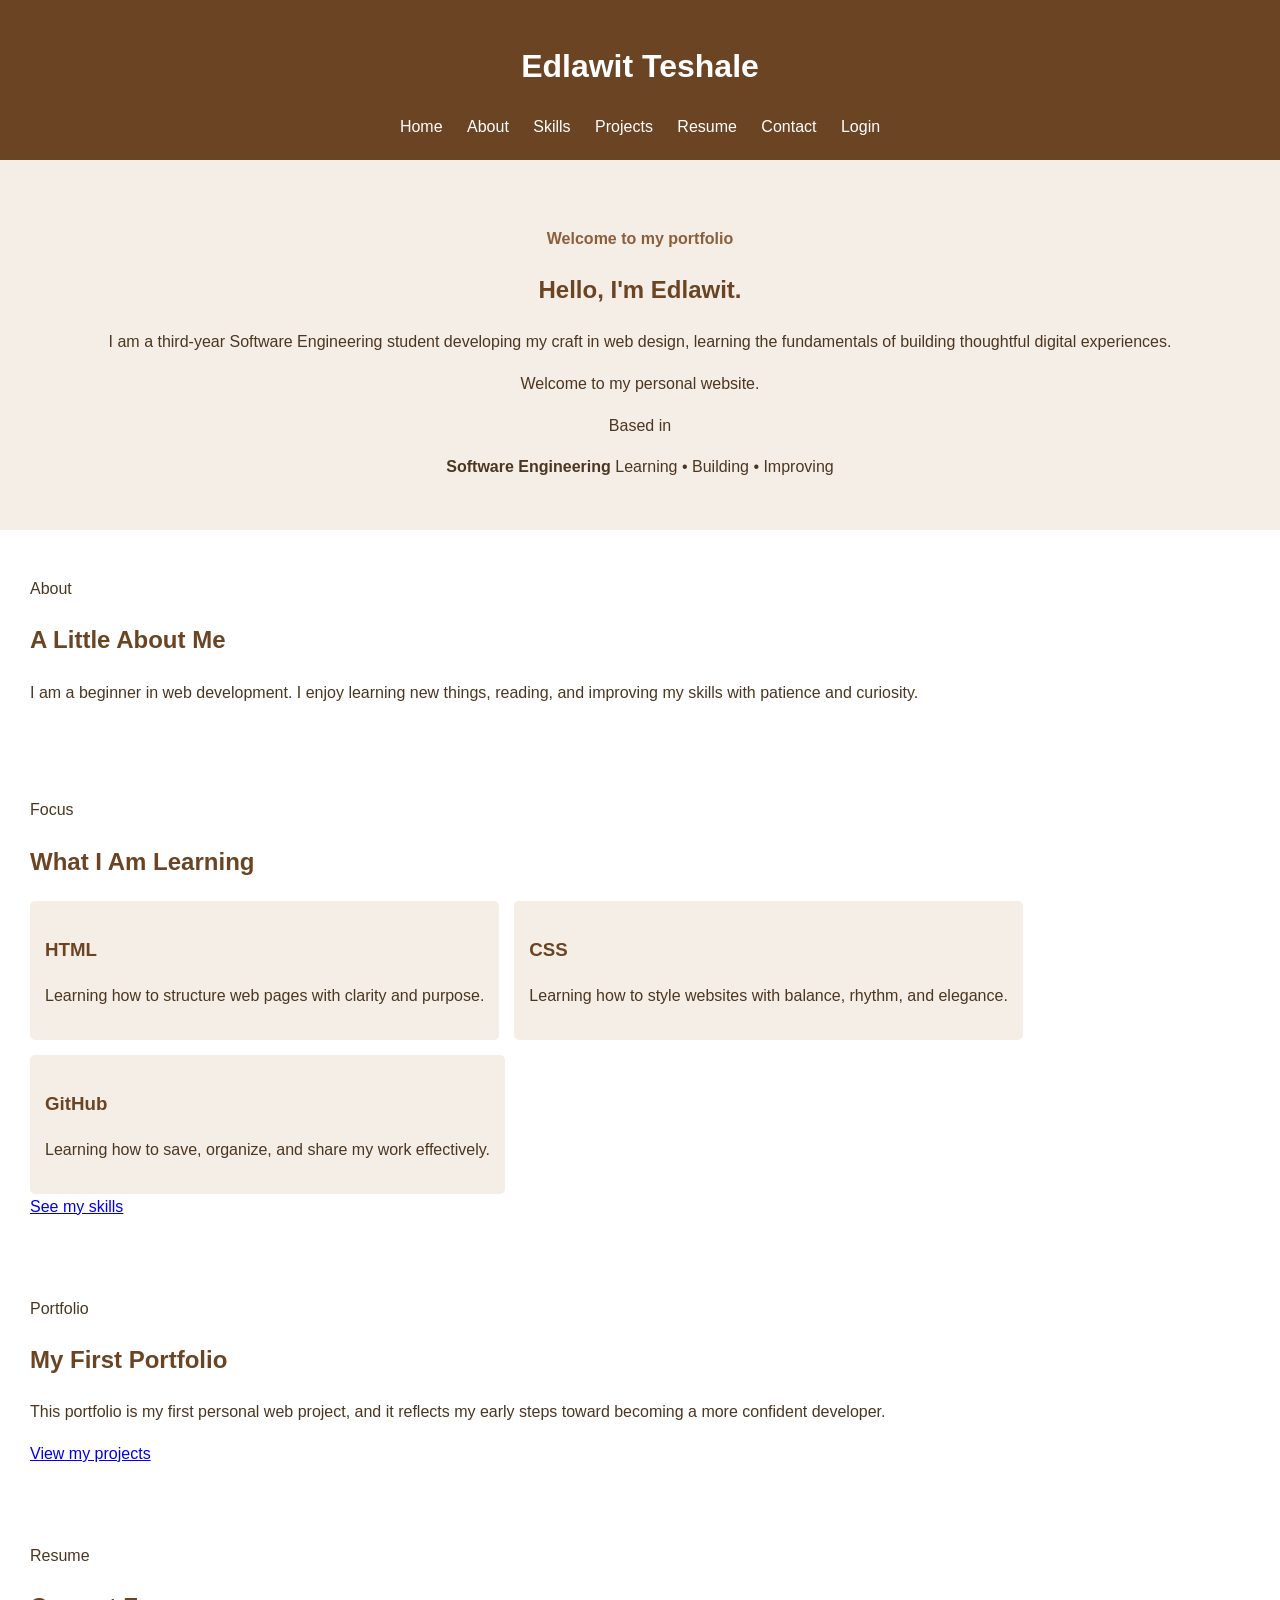
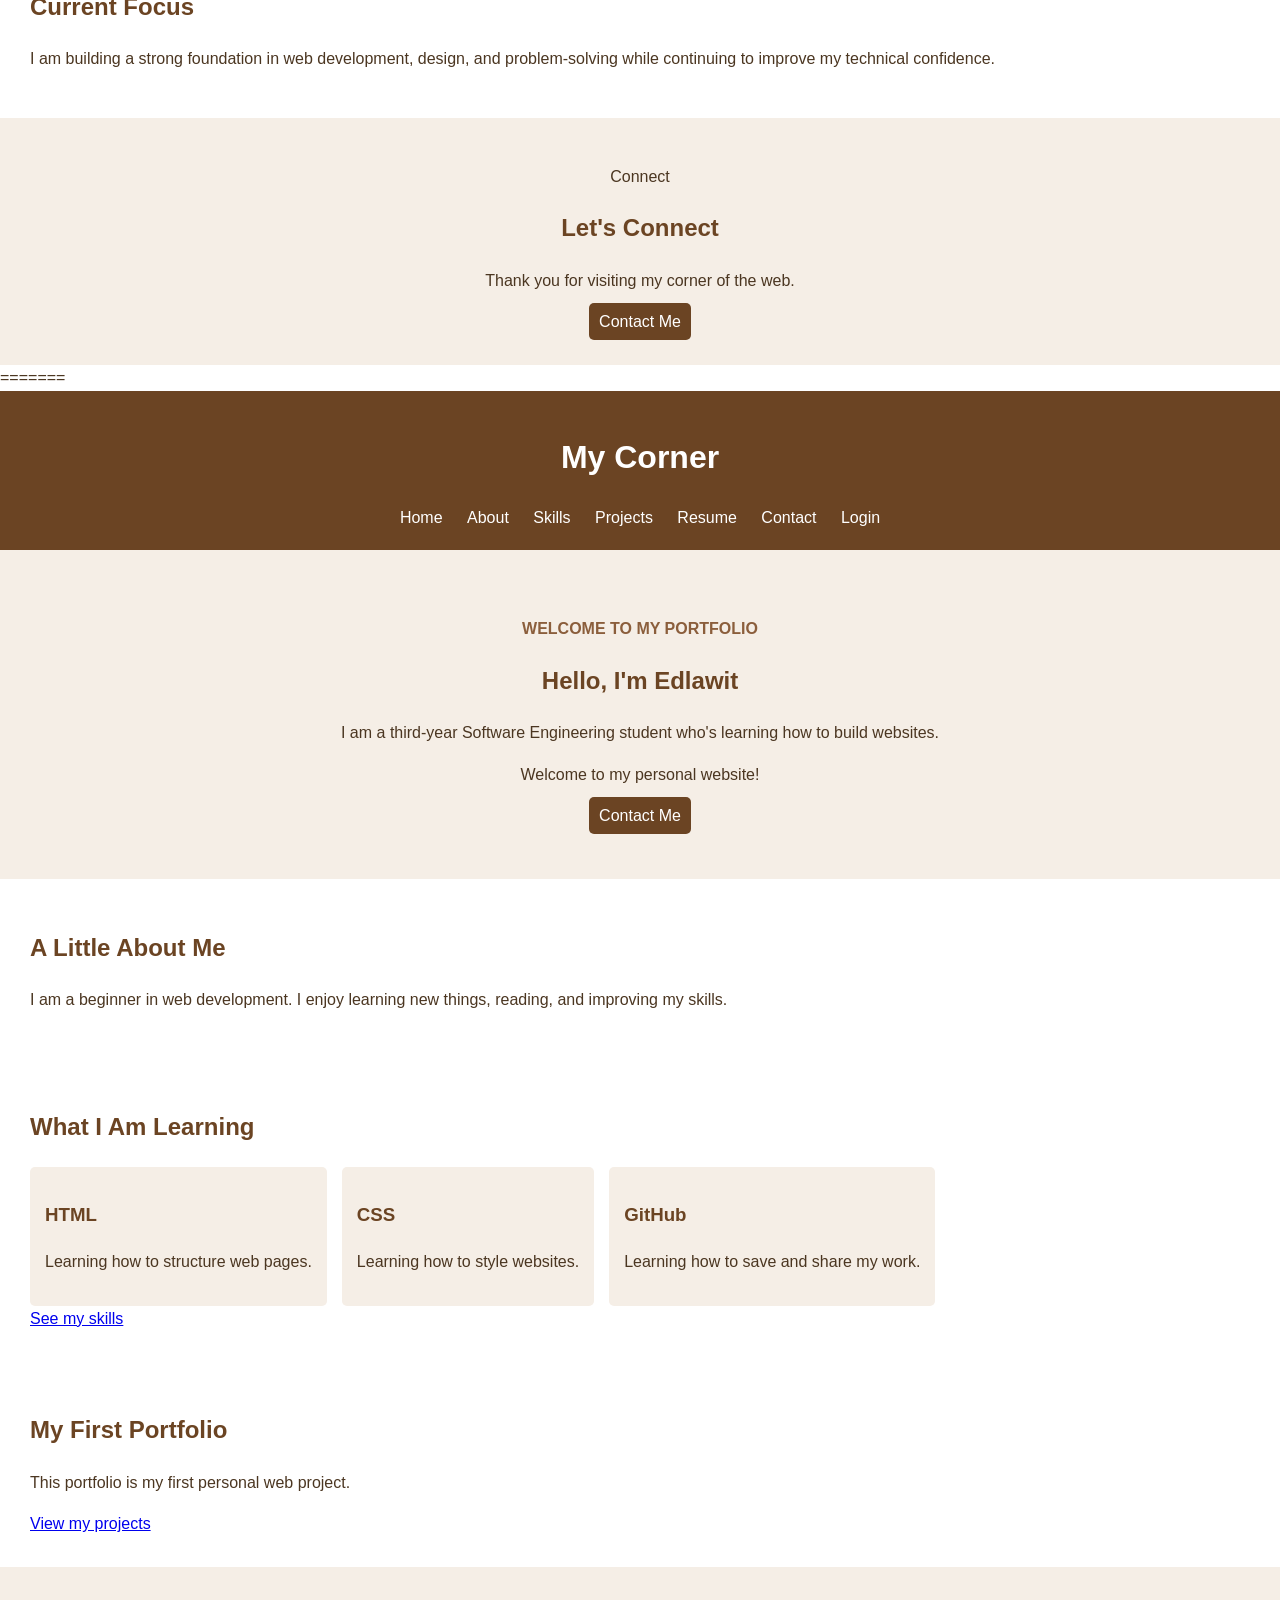
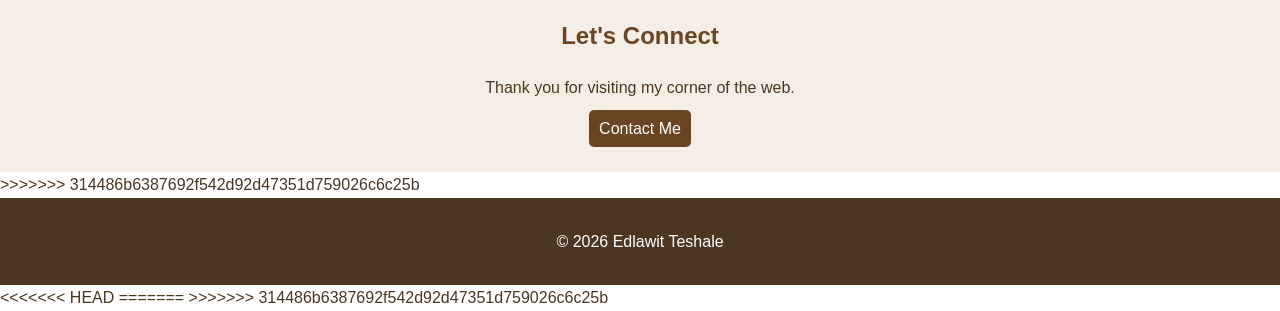
==== index.html @ f1bb9503 "update index.html" ====
<!DOCTYPE html>
<html lang="en">
<head>
    <meta charset="UTF-8">
    <meta name="viewport" content="width=device-width, initial-scale=1.0">
    <title>Home | My Corner</title>
    <link rel="stylesheet" href="style.css">
</head>
<body>
    <header class="site-header">
        <div class="container header-inner">
            <h1>Edlawit Teshale</h1>
            <nav aria-label="Main navigation">
                <a href="#home" class="active">Home</a>
                <a href="#about">About</a>
                <a href="#skills">Skills</a>
                <a href="#projects">Projects</a>
                <a href="#resume">Resume</a>
                <a href="#contact">Contact</a>
                <a href="#login">Login</a>
            </nav>
        </div>
    </header>

    <main class="container page-shell">
        <section class="intro" id="home">
            <div class="intro-copy">
                <p class="small-heading">Welcome to my portfolio</p>
                <h2>Hello, I'm Edlawit.</h2>
                <p class="lead">I am a third-year Software Engineering student developing my craft in web design, learning the fundamentals of building thoughtful digital experiences.</p>
                <p>Welcome to my personal website.</p>
            </div>
            <aside class="intro-aside">
                <p>Based in</p>
                <strong>Software Engineering</strong>
                <span>Learning • Building • Improving</span>
            </aside>
        </section>

        <section class="story-block" id="about">
            <div class="section-heading">
                <p class="eyebrow">About</p>
                <h2>A Little About Me</h2>
            </div>
            <p>I am a beginner in web development. I enjoy learning new things, reading, and improving my skills with patience and curiosity.</p>
        </section>

        <section class="skills-block" id="skills">
            <div class="section-heading">
                <p class="eyebrow">Focus</p>
                <h2>What I Am Learning</h2>
            </div>
            <div class="card-list">
                <article class="card">
                    <h3>HTML</h3>
                    <p>Learning how to structure web pages with clarity and purpose.</p>
                </article>
                <article class="card">
                    <h3>CSS</h3>
                    <p>Learning how to style websites with balance, rhythm, and elegance.</p>
                </article>
                <article class="card">
                    <h3>GitHub</h3>
                    <p>Learning how to save, organize, and share my work effectively.</p>
                </article>
            </div>
            <a class="text-link" href="skills.html">See my skills</a>
        </section>

        <section class="story-block" id="projects">
            <div class="section-heading">
                <p class="eyebrow">Portfolio</p>
                <h2>My First Portfolio</h2>
            </div>
            <p>This portfolio is my first personal web project, and it reflects my early steps toward becoming a more confident developer.</p>
            <a class="text-link" href="#projects">View my projects</a>
        </section>

        <section class="story-block" id="resume">
            <div class="section-heading">
                <p class="eyebrow">Resume</p>
                <h2>Current Focus</h2>
            </div>
            <p>I am building a strong foundation in web development, design, and problem-solving while continuing to improve my technical confidence.</p>
        </section>

        <section class="contact-highlight" id="contact">
            <p class="eyebrow">Connect</p>
            <h2>Let's Connect</h2>
            <p>Thank you for visiting my corner of the web.</p>
            <a class="button" href="#contact">Contact Me</a>
        </section>

       
=======
    <title>Home | My Corner</title>
    <link rel="stylesheet" href="style.css">
</head>
<body>
    <header>
        <h1>My Corner</h1>
        <nav>
            <a href="index.html" class="active">Home</a>
            <a href="about.html">About</a>
            <a href="skills.html">Skills</a>
            <a href="projects.html">Projects</a>
            <a href="resume.html">Resume</a>
            <a href="contact.html">Contact</a>
            <a href="login.html">Login</a>
        </nav>
    </header>

    <main>
        <section class="intro">
    <p class="small-heading">WELCOME TO MY PORTFOLIO</p>

    <h2>Hello, I'm Edlawit</h2>

    <p>I am a third-year Software Engineering student who's learning how to build websites.</p>

    <p>Welcome to my personal website!</p>

    <a href="contact.html" class="button">Contact Me</a>
        </section>
        <section>
            <h2>A Little About Me</h2>
            <p>I am a beginner in web development. I enjoy learning new things, reading, and improving my skills.</p>
        </section>

        <section>
            <h2>What I Am Learning</h2>
            <div class="card-list">
                <article class="card"><h3>HTML</h3><p>Learning how to structure web pages.</p></article>
                <article class="card"><h3>CSS</h3><p>Learning how to style websites.</p></article>
                <article class="card"><h3>GitHub</h3><p>Learning how to save and share my work.</p></article>
            </div>
            <a href="skills.html">See my skills</a>
        </section>

        <section>
            <h2>My First Portfolio</h2>
            <p>This portfolio is my first personal web project.</p>
            <a href="projects.html">View my projects</a>
        </section>

        <section class="contact-highlight">
            <h2>Let's Connect</h2>
            <p>Thank you for visiting my corner of the web.</p>
            <a class="button" href="contact.html">Contact Me</a>
        </section>
>>>>>>> 314486b6387692f542d92d47351d759026c6c25b
    </main>

    <footer>
        <p>&copy; 2026 Edlawit Teshale</p>
    </footer>
<<<<<<< HEAD
    <script src="script.js"></script>
</body>
</html>
=======
</body>
</html>
>>>>>>> 314486b6387692f542d92d47351d759026c6c25b
---- style.css ----
body {
    margin: 0;
    font-family: Arial, sans-serif;
    background-color: white;
    color: #4b3621;
    line-height: 1.6;
}

header {
    background-color: #6b4423;
    color: white;
    padding: 20px;
    text-align: center;
}

nav a {
    color: white;
    text-decoration: none;
    margin: 10px;
}

nav a:hover {
    color: #d2b48c;
}

.intro {
    background-color: #f5eee6;
    padding: 50px 20px;
    text-align: center;
}

.small-heading {
    color: #8b5e3c;
    font-weight: bold;
}

section {
    padding: 30px;
}

h2, h3 {
    color: #6b4423;
}

.card-list {
    display: flex;
    flex-wrap: wrap;
    gap: 15px;
}

.card {
    background-color: #f5eee6;
    padding: 15px;
    border-radius: 5px;
}

.button {
    background-color: #6b4423;
    color: white;
    padding: 10px;
    text-decoration: none;
    border-radius: 5px;
}

.contact-highlight {
    background-color: #f5eee6;
    text-align: center;
}

footer {
    background-color: #4b3621;
    color: white;
    text-align: center;
    padding: 15px;
}

@media (max-width: 600px) {
    nav a {
        display: inline-block;
        margin: 5px;
    }
}
---- style.css ----
body {
    margin: 0;
    font-family: Arial, sans-serif;
    background-color: white;
    color: #4b3621;
    line-height: 1.6;
}

header {
    background-color: #6b4423;
    color: white;
    padding: 20px;
    text-align: center;
}

nav a {
    color: white;
    text-decoration: none;
    margin: 10px;
}

nav a:hover {
    color: #d2b48c;
}

.intro {
    background-color: #f5eee6;
    padding: 50px 20px;
    text-align: center;
}

.small-heading {
    color: #8b5e3c;
    font-weight: bold;
}

section {
    padding: 30px;
}

h2, h3 {
    color: #6b4423;
}

.card-list {
    display: flex;
    flex-wrap: wrap;
    gap: 15px;
}

.card {
    background-color: #f5eee6;
    padding: 15px;
    border-radius: 5px;
}

.button {
    background-color: #6b4423;
    color: white;
    padding: 10px;
    text-decoration: none;
    border-radius: 5px;
}

.contact-highlight {
    background-color: #f5eee6;
    text-align: center;
}

footer {
    background-color: #4b3621;
    color: white;
    text-align: center;
    padding: 15px;
}

@media (max-width: 600px) {
    nav a {
        display: inline-block;
        margin: 5px;
    }
}
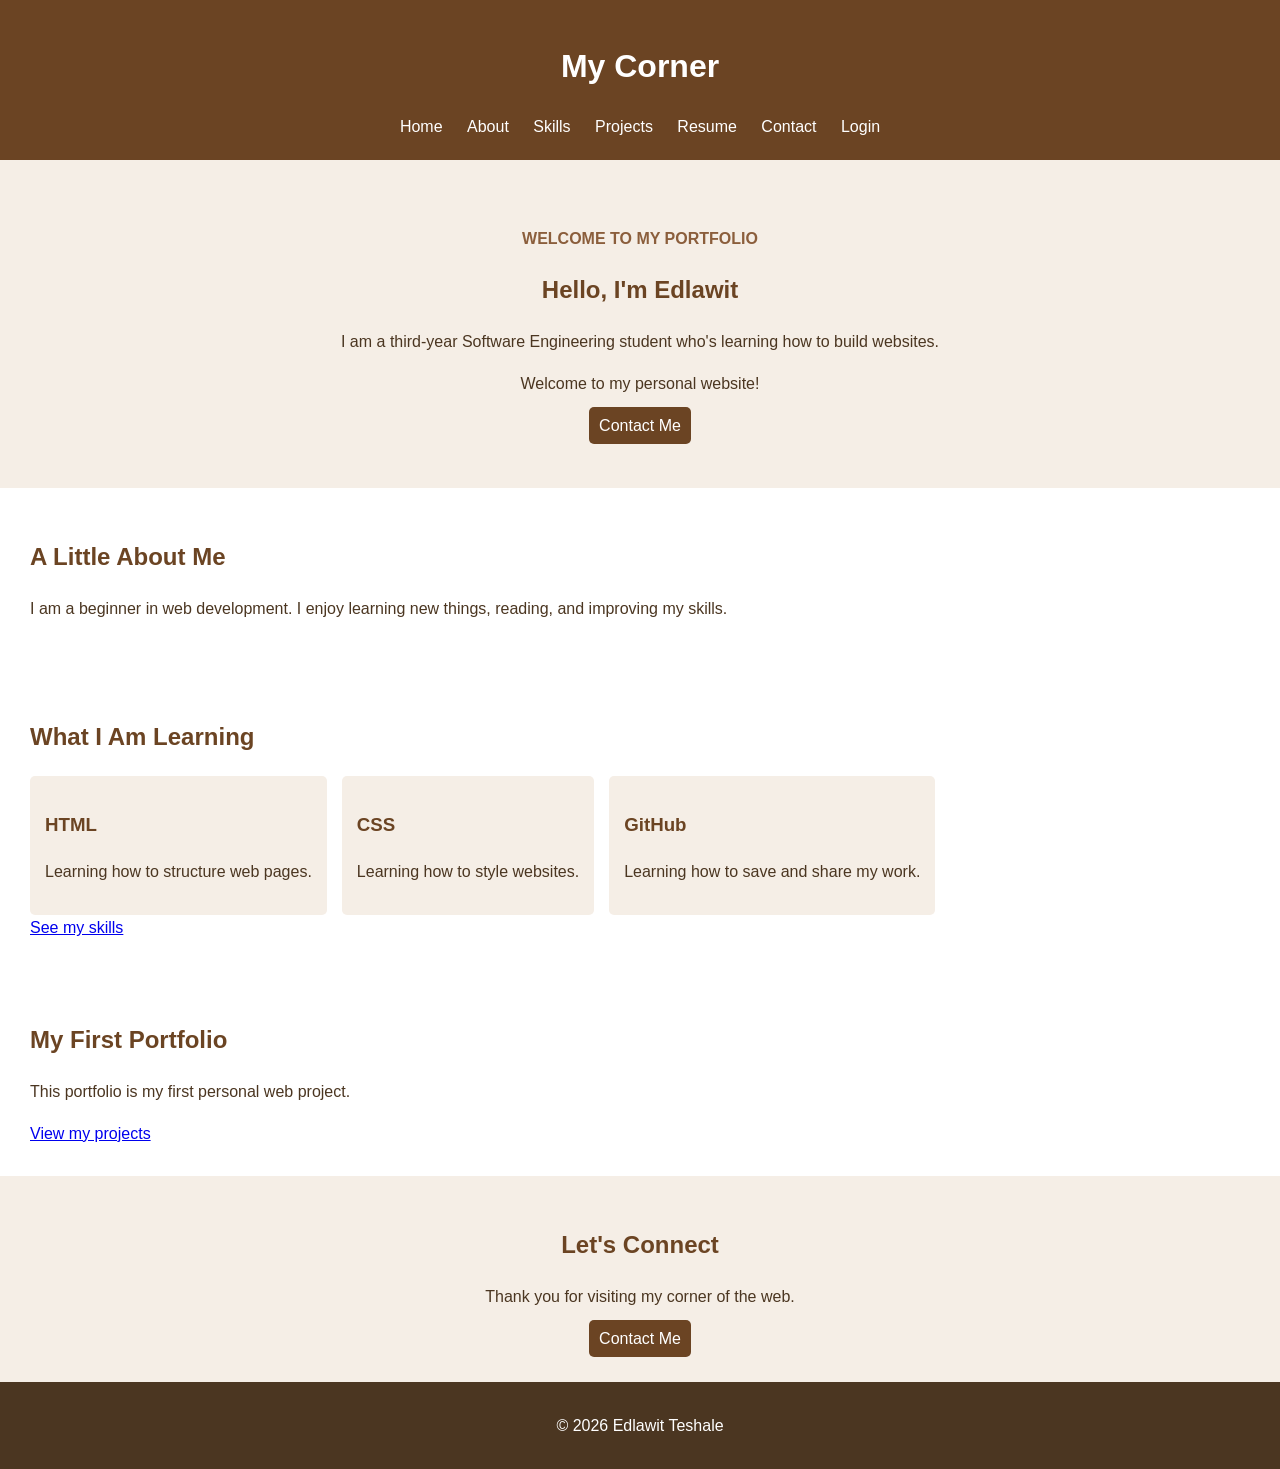
==== commit 0b2eb2c9: "update index.html Refactor index.html to simplify structure and update navigation." ====
--- a/index.html
+++ b/index.html
@@ -3,96 +3,6 @@
 <head>
     <meta charset="UTF-8">
     <meta name="viewport" content="width=device-width, initial-scale=1.0">
-    <title>Home | My Corner</title>
-    <link rel="stylesheet" href="style.css">
-</head>
-<body>
-    <header class="site-header">
-        <div class="container header-inner">
-            <h1>Edlawit Teshale</h1>
-            <nav aria-label="Main navigation">
-                <a href="#home" class="active">Home</a>
-                <a href="#about">About</a>
-                <a href="#skills">Skills</a>
-                <a href="#projects">Projects</a>
-                <a href="#resume">Resume</a>
-                <a href="#contact">Contact</a>
-                <a href="#login">Login</a>
-            </nav>
-        </div>
-    </header>
-
-    <main class="container page-shell">
-        <section class="intro" id="home">
-            <div class="intro-copy">
-                <p class="small-heading">Welcome to my portfolio</p>
-                <h2>Hello, I'm Edlawit.</h2>
-                <p class="lead">I am a third-year Software Engineering student developing my craft in web design, learning the fundamentals of building thoughtful digital experiences.</p>
-                <p>Welcome to my personal website.</p>
-            </div>
-            <aside class="intro-aside">
-                <p>Based in</p>
-                <strong>Software Engineering</strong>
-                <span>Learning • Building • Improving</span>
-            </aside>
-        </section>
-
-        <section class="story-block" id="about">
-            <div class="section-heading">
-                <p class="eyebrow">About</p>
-                <h2>A Little About Me</h2>
-            </div>
-            <p>I am a beginner in web development. I enjoy learning new things, reading, and improving my skills with patience and curiosity.</p>
-        </section>
-
-        <section class="skills-block" id="skills">
-            <div class="section-heading">
-                <p class="eyebrow">Focus</p>
-                <h2>What I Am Learning</h2>
-            </div>
-            <div class="card-list">
-                <article class="card">
-                    <h3>HTML</h3>
-                    <p>Learning how to structure web pages with clarity and purpose.</p>
-                </article>
-                <article class="card">
-                    <h3>CSS</h3>
-                    <p>Learning how to style websites with balance, rhythm, and elegance.</p>
-                </article>
-                <article class="card">
-                    <h3>GitHub</h3>
-                    <p>Learning how to save, organize, and share my work effectively.</p>
-                </article>
-            </div>
-            <a class="text-link" href="skills.html">See my skills</a>
-        </section>
-
-        <section class="story-block" id="projects">
-            <div class="section-heading">
-                <p class="eyebrow">Portfolio</p>
-                <h2>My First Portfolio</h2>
-            </div>
-            <p>This portfolio is my first personal web project, and it reflects my early steps toward becoming a more confident developer.</p>
-            <a class="text-link" href="#projects">View my projects</a>
-        </section>
-
-        <section class="story-block" id="resume">
-            <div class="section-heading">
-                <p class="eyebrow">Resume</p>
-                <h2>Current Focus</h2>
-            </div>
-            <p>I am building a strong foundation in web development, design, and problem-solving while continuing to improve my technical confidence.</p>
-        </section>
-
-        <section class="contact-highlight" id="contact">
-            <p class="eyebrow">Connect</p>
-            <h2>Let's Connect</h2>
-            <p>Thank you for visiting my corner of the web.</p>
-            <a class="button" href="#contact">Contact Me</a>
-        </section>
-
-       
-=======
     <title>Home | My Corner</title>
     <link rel="stylesheet" href="style.css">
 </head>
@@ -148,17 +58,11 @@
             <p>Thank you for visiting my corner of the web.</p>
             <a class="button" href="contact.html">Contact Me</a>
         </section>
->>>>>>> 314486b6387692f542d92d47351d759026c6c25b
     </main>
 
     <footer>
         <p>&copy; 2026 Edlawit Teshale</p>
     </footer>
-<<<<<<< HEAD
-    <script src="script.js"></script>
 </body>
 </html>
-=======
-</body>
-</html>
->>>>>>> 314486b6387692f542d92d47351d759026c6c25b
+    
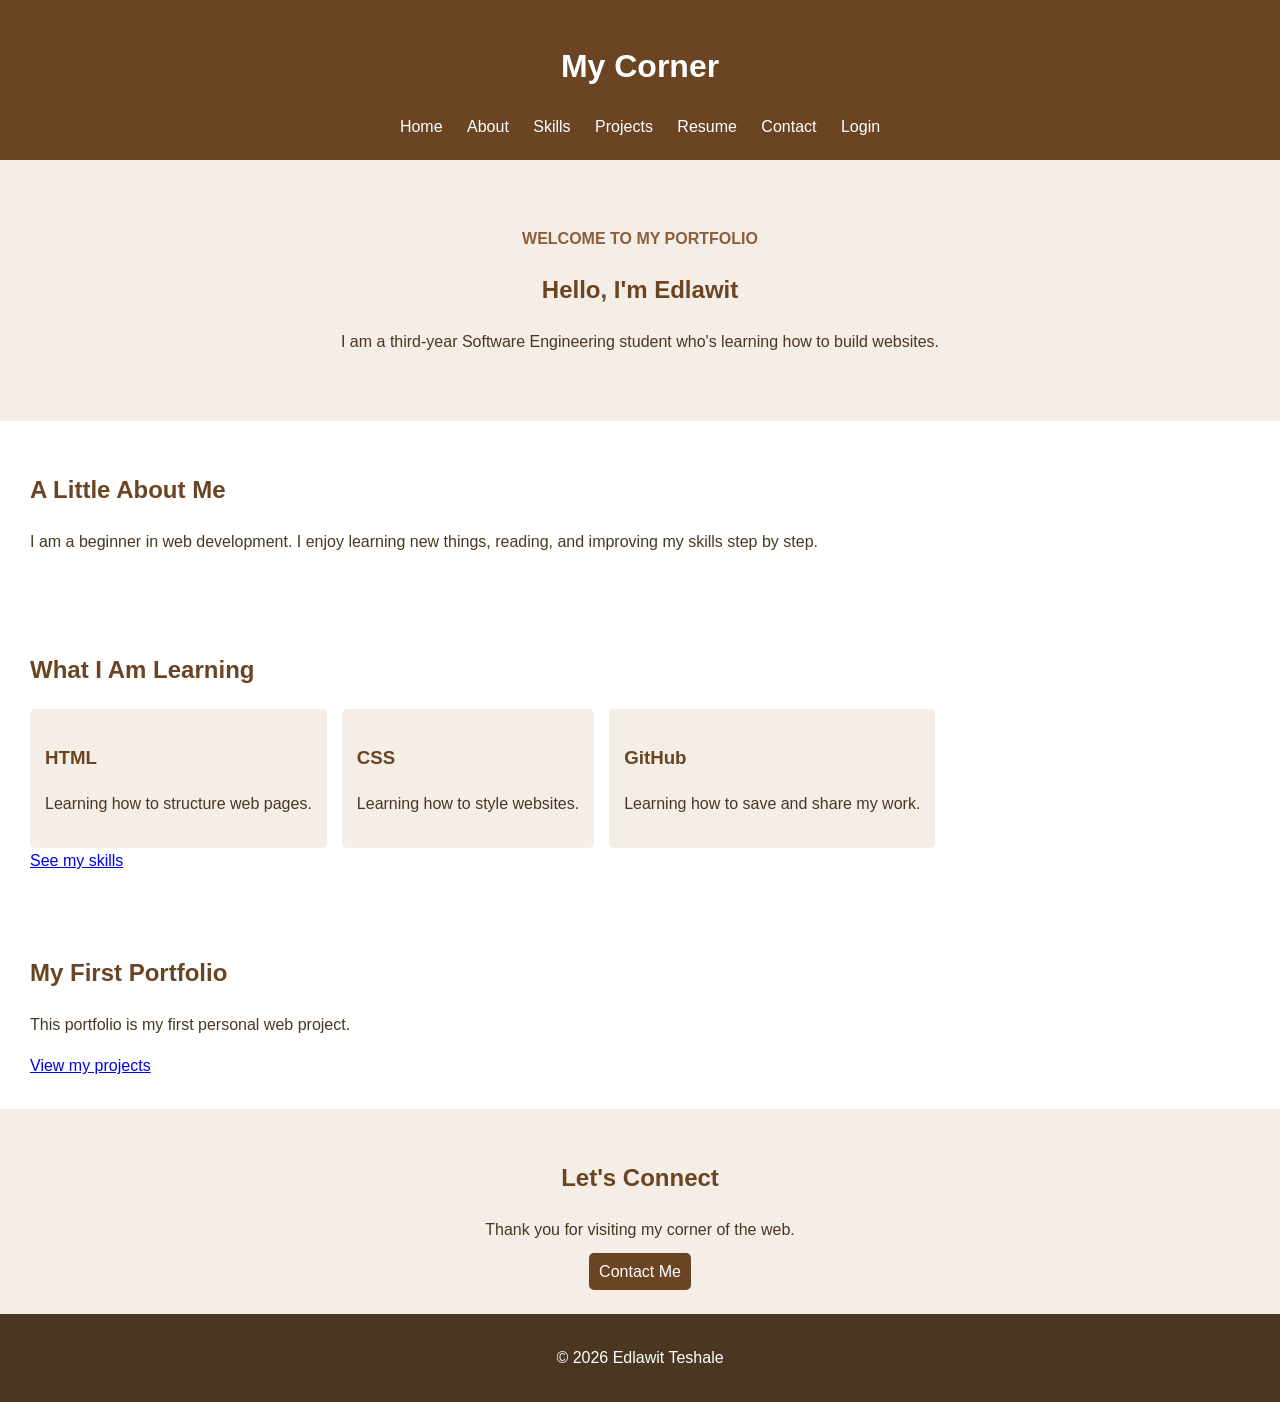
==== commit 93eac86f: "Update index.html" ====
--- a/index.html
+++ b/index.html
@@ -1,3 +1,4 @@
+
 <!DOCTYPE html>
 <html lang="en">
 <head>
@@ -22,27 +23,33 @@
 
     <main>
         <section class="intro">
-    <p class="small-heading">WELCOME TO MY PORTFOLIO</p>
+            <p class="small-heading">WELCOME TO MY PORTFOLIO</p>
+            <h2>Hello, I'm Edlawit</h2>
+            <p>I am a third-year Software Engineering student who's learning how to build websites.</p>
+        </section>
 
-    <h2>Hello, I'm Edlawit</h2>
-
-    <p>I am a third-year Software Engineering student who's learning how to build websites.</p>
-
-    <p>Welcome to my personal website!</p>
-
-    <a href="contact.html" class="button">Contact Me</a>
-        </section>
         <section>
             <h2>A Little About Me</h2>
-            <p>I am a beginner in web development. I enjoy learning new things, reading, and improving my skills.</p>
+            <p>I am a beginner in web development. I enjoy learning new things, reading, and improving my skills step by step.</p>
         </section>
 
         <section>
             <h2>What I Am Learning</h2>
             <div class="card-list">
-                <article class="card"><h3>HTML</h3><p>Learning how to structure web pages.</p></article>
-                <article class="card"><h3>CSS</h3><p>Learning how to style websites.</p></article>
-                <article class="card"><h3>GitHub</h3><p>Learning how to save and share my work.</p></article>
+                <article class="card">
+                    <h3>HTML</h3>
+                    <p>Learning how to structure web pages.</p>
+                </article>
+
+                <article class="card">
+                    <h3>CSS</h3>
+                    <p>Learning how to style websites.</p>
+                </article>
+
+                <article class="card">
+                    <h3>GitHub</h3>
+                    <p>Learning how to save and share my work.</p>
+                </article>
             </div>
             <a href="skills.html">See my skills</a>
         </section>
@@ -63,6 +70,7 @@
     <footer>
         <p>&copy; 2026 Edlawit Teshale</p>
     </footer>
+
+    <script src="script.js"></script>
 </body>
 </html>
-    
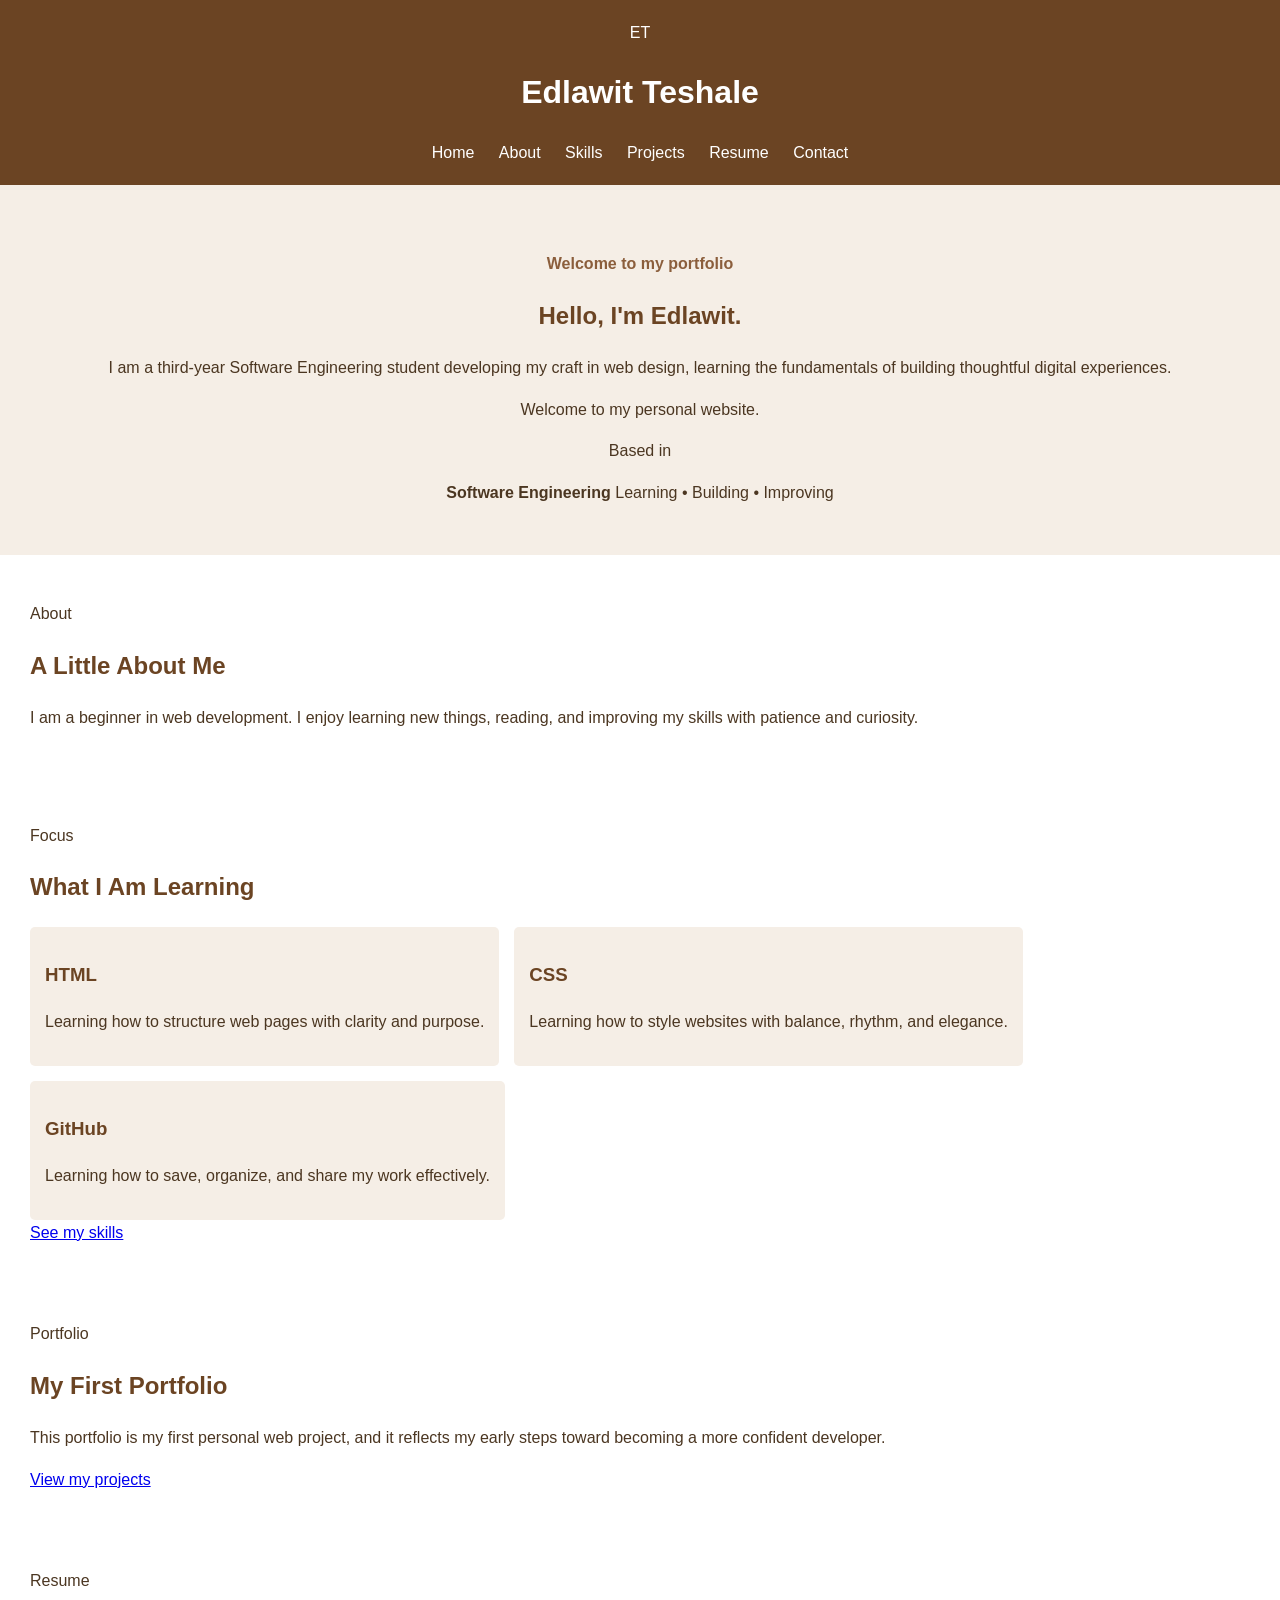
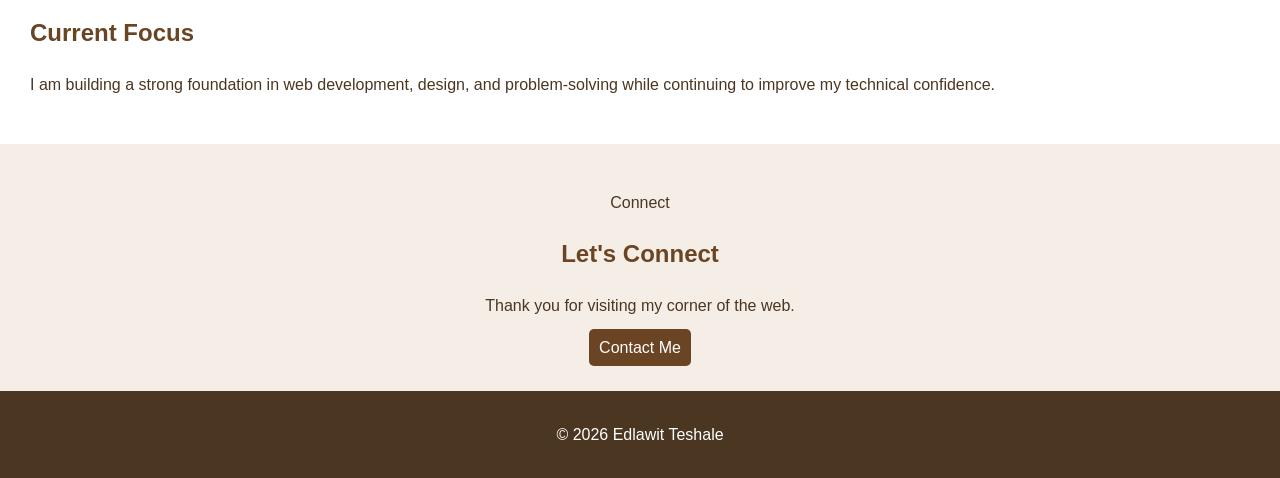
==== commit fd95e083: "update index.html" ====
--- a/index.html
+++ b/index.html
@@ -4,73 +4,99 @@
 <head>
     <meta charset="UTF-8">
     <meta name="viewport" content="width=device-width, initial-scale=1.0">
-    <title>Home | My Corner</title>
+    <title>Edlawit Teshale | Portfolio</title>
     <link rel="stylesheet" href="style.css">
 </head>
 <body>
-    <header>
-        <h1>My Corner</h1>
-        <nav>
-            <a href="index.html" class="active">Home</a>
-            <a href="about.html">About</a>
-            <a href="skills.html">Skills</a>
-            <a href="projects.html">Projects</a>
-            <a href="resume.html">Resume</a>
-            <a href="contact.html">Contact</a>
-            <a href="login.html">Login</a>
-        </nav>
+    <header class="site-header">
+        <div class="container header-inner">
+            <div class="brand-wrap">
+                <span class="brand-mark">ET</span>
+                <h1>Edlawit Teshale</h1>
+            </div>
+            <nav aria-label="Main navigation">
+                <a href="#home" class="active">Home</a>
+                <a href="#about">About</a>
+                <a href="#skills">Skills</a>
+                <a href="#projects">Projects</a>
+                <a href="#resume">Resume</a>
+                <a href="#contact">Contact</a>
+            </nav>
+        </div>
     </header>
 
-    <main>
-        <section class="intro">
-            <p class="small-heading">WELCOME TO MY PORTFOLIO</p>
-            <h2>Hello, I'm Edlawit</h2>
-            <p>I am a third-year Software Engineering student who's learning how to build websites.</p>
+    <main class="container page-shell">
+        <section class="intro" id="home">
+            <div class="intro-copy">
+                <p class="small-heading">Welcome to my portfolio</p>
+                <h2>Hello, I'm Edlawit.</h2>
+                <p class="lead">I am a third-year Software Engineering student developing my craft in web design, learning the fundamentals of building thoughtful digital experiences.</p>
+                <p>Welcome to my personal website.</p>
+            </div>
+            <aside class="intro-aside">
+                <p>Based in</p>
+                <strong>Software Engineering</strong>
+                <span>Learning • Building • Improving</span>
+            </aside>
         </section>
 
-        <section>
-            <h2>A Little About Me</h2>
-            <p>I am a beginner in web development. I enjoy learning new things, reading, and improving my skills step by step.</p>
+        <section class="story-block" id="about">
+            <div class="section-heading">
+                <p class="eyebrow">About</p>
+                <h2>A Little About Me</h2>
+            </div>
+            <p>I am a beginner in web development. I enjoy learning new things, reading, and improving my skills with patience and curiosity.</p>
         </section>
 
-        <section>
-            <h2>What I Am Learning</h2>
+        <section class="skills-block" id="skills">
+            <div class="section-heading">
+                <p class="eyebrow">Focus</p>
+                <h2>What I Am Learning</h2>
+            </div>
             <div class="card-list">
                 <article class="card">
                     <h3>HTML</h3>
-                    <p>Learning how to structure web pages.</p>
+                    <p>Learning how to structure web pages with clarity and purpose.</p>
                 </article>
-
                 <article class="card">
                     <h3>CSS</h3>
-                    <p>Learning how to style websites.</p>
+                    <p>Learning how to style websites with balance, rhythm, and elegance.</p>
                 </article>
-
                 <article class="card">
                     <h3>GitHub</h3>
-                    <p>Learning how to save and share my work.</p>
+                    <p>Learning how to save, organize, and share my work effectively.</p>
                 </article>
             </div>
-            <a href="skills.html">See my skills</a>
+            <a class="text-link" href="#skills">See my skills</a>
         </section>
 
-        <section>
-            <h2>My First Portfolio</h2>
-            <p>This portfolio is my first personal web project.</p>
-            <a href="projects.html">View my projects</a>
+        <section class="story-block" id="projects">
+            <div class="section-heading">
+                <p class="eyebrow">Portfolio</p>
+                <h2>My First Portfolio</h2>
+            </div>
+            <p>This portfolio is my first personal web project, and it reflects my early steps toward becoming a more confident developer.</p>
+            <a class="text-link" href="#projects">View my projects</a>
         </section>
 
-        <section class="contact-highlight">
+        <section class="story-block" id="resume">
+            <div class="section-heading">
+                <p class="eyebrow">Resume</p>
+                <h2>Current Focus</h2>
+            </div>
+            <p>I am building a strong foundation in web development, design, and problem-solving while continuing to improve my technical confidence.</p>
+        </section>
+
+        <section class="contact-highlight" id="contact">
+            <p class="eyebrow">Connect</p>
             <h2>Let's Connect</h2>
             <p>Thank you for visiting my corner of the web.</p>
-            <a class="button" href="contact.html">Contact Me</a>
+            <a class="button" href="#contact">Contact Me</a>
         </section>
     </main>
 
     <footer>
         <p>&copy; 2026 Edlawit Teshale</p>
     </footer>
-
-    <script src="script.js"></script>
 </body>
 </html>
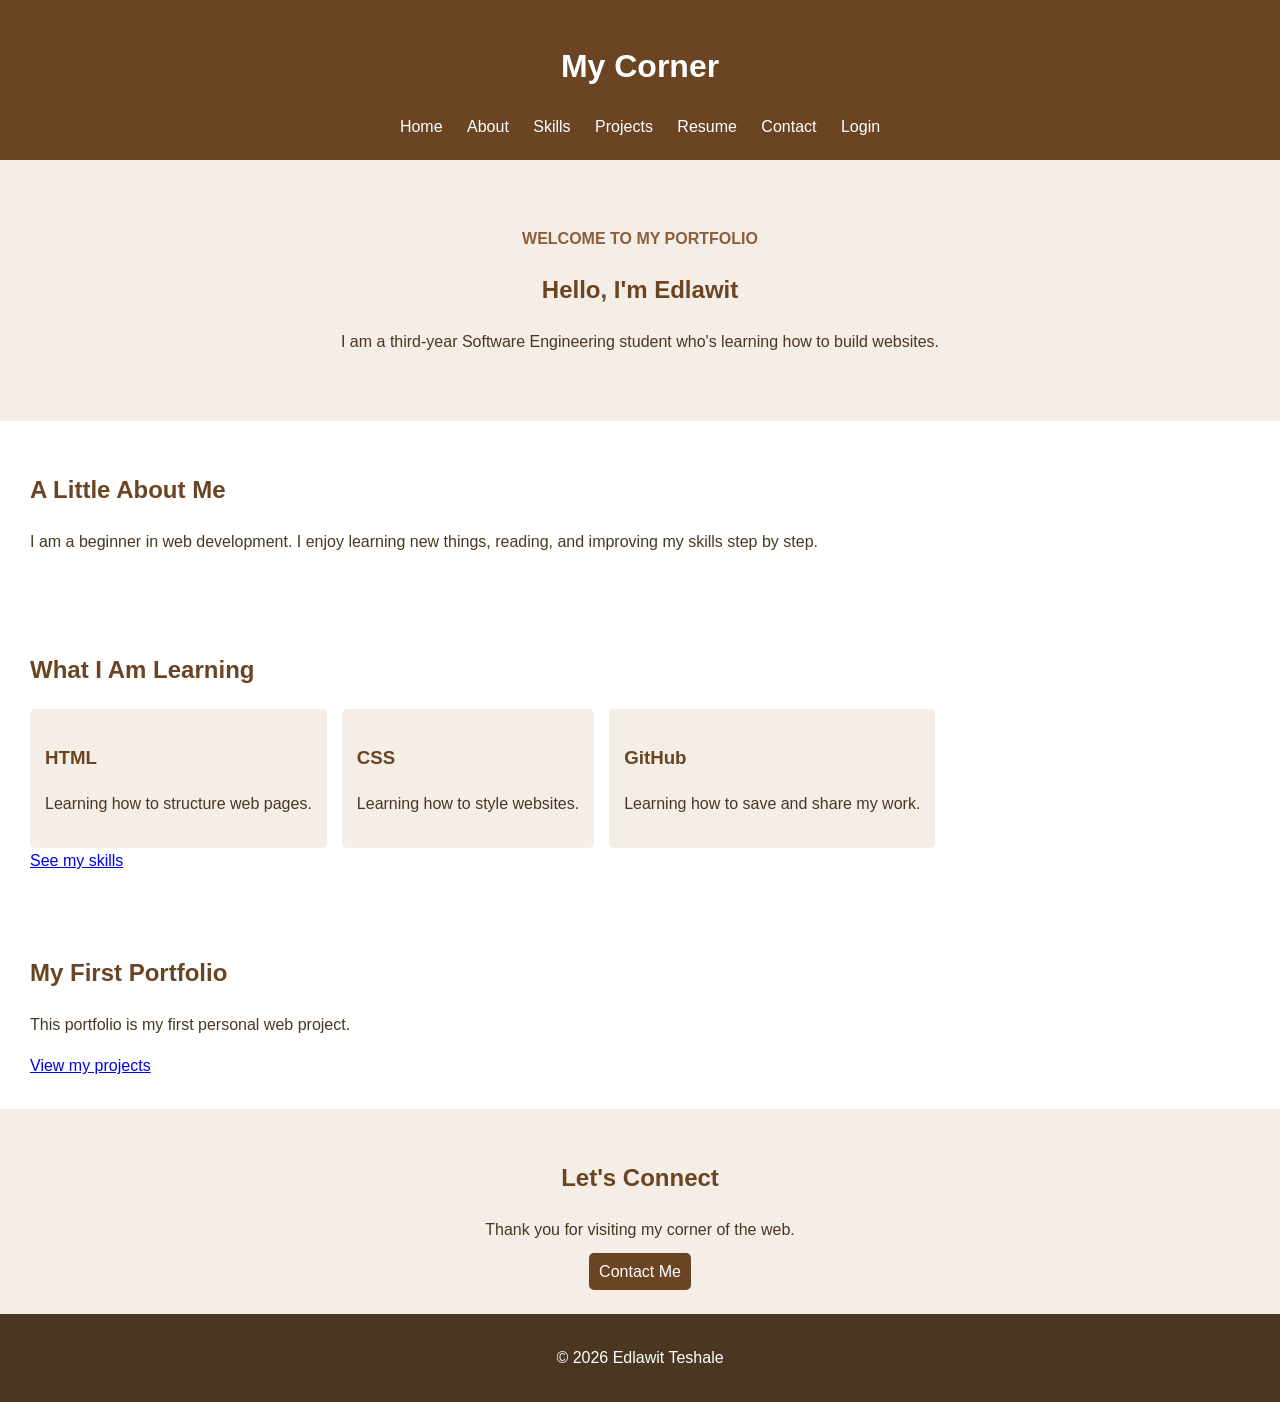
==== commit 84a98357: "Revise index.html for updated content and structure" ====
--- a/index.html
+++ b/index.html
@@ -1,97 +1,57 @@
-
 <!DOCTYPE html>
 <html lang="en">
 <head>
     <meta charset="UTF-8">
     <meta name="viewport" content="width=device-width, initial-scale=1.0">
-    <title>Edlawit Teshale | Portfolio</title>
+    <title>Home | My Corner</title>
     <link rel="stylesheet" href="style.css">
 </head>
 <body>
-    <header class="site-header">
-        <div class="container header-inner">
-            <div class="brand-wrap">
-                <span class="brand-mark">ET</span>
-                <h1>Edlawit Teshale</h1>
-            </div>
-            <nav aria-label="Main navigation">
-                <a href="#home" class="active">Home</a>
-                <a href="#about">About</a>
-                <a href="#skills">Skills</a>
-                <a href="#projects">Projects</a>
-                <a href="#resume">Resume</a>
-                <a href="#contact">Contact</a>
-            </nav>
-        </div>
+    <header>
+        <h1>My Corner</h1>
+        <nav>
+            <a href="index.html" class="active">Home</a>
+            <a href="about.html">About</a>
+            <a href="skills.html">Skills</a>
+            <a href="projects.html">Projects</a>
+            <a href="resume.html">Resume</a>
+            <a href="contact.html">Contact</a>
+            <a href="login.html">Login</a>
+        </nav>
     </header>
 
-    <main class="container page-shell">
-        <section class="intro" id="home">
-            <div class="intro-copy">
-                <p class="small-heading">Welcome to my portfolio</p>
-                <h2>Hello, I'm Edlawit.</h2>
-                <p class="lead">I am a third-year Software Engineering student developing my craft in web design, learning the fundamentals of building thoughtful digital experiences.</p>
-                <p>Welcome to my personal website.</p>
-            </div>
-            <aside class="intro-aside">
-                <p>Based in</p>
-                <strong>Software Engineering</strong>
-                <span>Learning • Building • Improving</span>
-            </aside>
+    <main>
+        <section class="intro">
+            <p class="small-heading">WELCOME TO MY PORTFOLIO</p>
+            <h2>Hello, I'm Edlawit</h2>
+            <p>I am a third-year Software Engineering student who's learning how to build websites.</p>
         </section>
 
-        <section class="story-block" id="about">
-            <div class="section-heading">
-                <p class="eyebrow">About</p>
-                <h2>A Little About Me</h2>
-            </div>
-            <p>I am a beginner in web development. I enjoy learning new things, reading, and improving my skills with patience and curiosity.</p>
+        <section>
+            <h2>A Little About Me</h2>
+            <p>I am a beginner in web development. I enjoy learning new things, reading, and improving my skills step by step.</p>
         </section>
 
-        <section class="skills-block" id="skills">
-            <div class="section-heading">
-                <p class="eyebrow">Focus</p>
-                <h2>What I Am Learning</h2>
+        <section>
+            <h2>What I Am Learning</h2>
+            <div class="card-list">
+                <article class="card"><h3>HTML</h3><p>Learning how to structure web pages.</p></article>
+                <article class="card"><h3>CSS</h3><p>Learning how to style websites.</p></article>
+                <article class="card"><h3>GitHub</h3><p>Learning how to save and share my work.</p></article>
             </div>
-            <div class="card-list">
-                <article class="card">
-                    <h3>HTML</h3>
-                    <p>Learning how to structure web pages with clarity and purpose.</p>
-                </article>
-                <article class="card">
-                    <h3>CSS</h3>
-                    <p>Learning how to style websites with balance, rhythm, and elegance.</p>
-                </article>
-                <article class="card">
-                    <h3>GitHub</h3>
-                    <p>Learning how to save, organize, and share my work effectively.</p>
-                </article>
-            </div>
-            <a class="text-link" href="#skills">See my skills</a>
+            <a href="skills.html">See my skills</a>
         </section>
 
-        <section class="story-block" id="projects">
-            <div class="section-heading">
-                <p class="eyebrow">Portfolio</p>
-                <h2>My First Portfolio</h2>
-            </div>
-            <p>This portfolio is my first personal web project, and it reflects my early steps toward becoming a more confident developer.</p>
-            <a class="text-link" href="#projects">View my projects</a>
+        <section>
+            <h2>My First Portfolio</h2>
+            <p>This portfolio is my first personal web project.</p>
+            <a href="projects.html">View my projects</a>
         </section>
 
-        <section class="story-block" id="resume">
-            <div class="section-heading">
-                <p class="eyebrow">Resume</p>
-                <h2>Current Focus</h2>
-            </div>
-            <p>I am building a strong foundation in web development, design, and problem-solving while continuing to improve my technical confidence.</p>
-        </section>
-
-        <section class="contact-highlight" id="contact">
-            <p class="eyebrow">Connect</p>
+        <section class="contact-highlight">
             <h2>Let's Connect</h2>
             <p>Thank you for visiting my corner of the web.</p>
-            <a class="button" href="#contact">Contact Me</a>
+            <a class="button" href="contact.html">Contact Me</a>
         </section>
     </main>
 
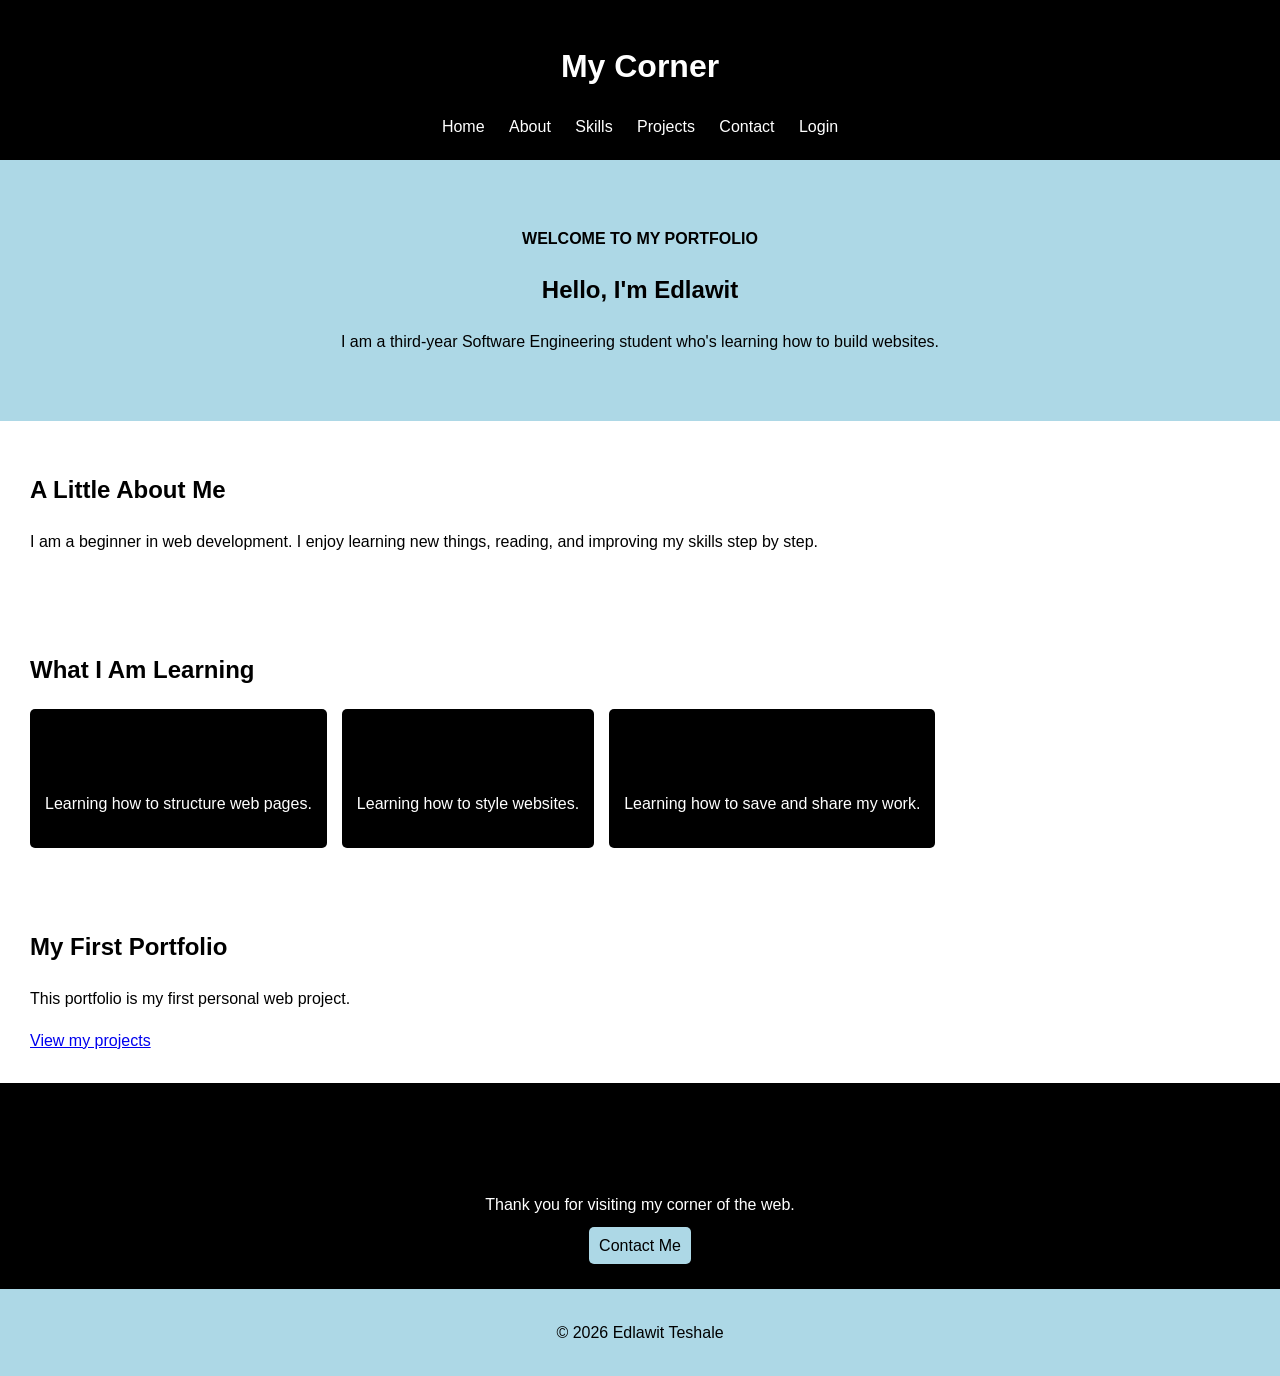
==== commit 04560fce: "Eliminate skills links from navigation" ====
--- a/index.html
+++ b/index.html
@@ -14,7 +14,6 @@
             <a href="about.html">About</a>
             <a href="skills.html">Skills</a>
             <a href="projects.html">Projects</a>
-            <a href="resume.html">Resume</a>
             <a href="contact.html">Contact</a>
             <a href="login.html">Login</a>
         </nav>
@@ -39,7 +38,6 @@
                 <article class="card"><h3>CSS</h3><p>Learning how to style websites.</p></article>
                 <article class="card"><h3>GitHub</h3><p>Learning how to save and share my work.</p></article>
             </div>
-            <a href="skills.html">See my skills</a>
         </section>
 
         <section>
--- a/style.css
+++ b/style.css
@@ -1,14 +1,13 @@
-
 body {
     margin: 0;
     font-family: Arial, sans-serif;
     background-color: white;
-    color: #4b3621;
+    color: black;
     line-height: 1.6;
 }
 
 header {
-    background-color: #6b4423;
+    background-color: black;
     color: white;
     padding: 20px;
     text-align: center;
@@ -21,17 +20,17 @@
 }
 
 nav a:hover {
-    color: #d2b48c;
+    color: lightblue;
 }
 
 .intro {
-    background-color: #f5eee6;
+    background-color: lightblue;
     padding: 50px 20px;
     text-align: center;
 }
 
 .small-heading {
-    color: #8b5e3c;
+    color: black;
     font-weight: bold;
 }
 
@@ -40,7 +39,7 @@
 }
 
 h2, h3 {
-    color: #6b4423;
+    color: black;
 }
 
 .card-list {
@@ -50,27 +49,29 @@
 }
 
 .card {
-    background-color: #f5eee6;
+    background-color: black;
+    color: white;
     padding: 15px;
     border-radius: 5px;
 }
 
 .button {
-    background-color: #6b4423;
-    color: white;
+    background-color: lightblue;
+    color: black;
     padding: 10px;
     text-decoration: none;
     border-radius: 5px;
 }
 
 .contact-highlight {
-    background-color: #f5eee6;
+    background-color: black;
+    color: white;
     text-align: center;
 }
 
 footer {
-    background-color: #4b3621;
-    color: white;
+    background-color: lightblue;
+    color: black;
     text-align: center;
     padding: 15px;
 }
@@ -81,3 +82,57 @@
         margin: 5px;
     }
 }
+
+@media screen and (max-width: 768px) {
+
+    header {
+        padding: 15px;
+    }
+
+    nav {
+        display: flex;
+        flex-wrap: wrap;
+        justify-content: center;
+        gap: 10px;
+    }
+
+    nav a {
+        margin: 5px;
+        font-size: 14px;
+    }
+
+    main {
+        width: 95%;
+        margin: 15px auto;
+    }
+
+    section {
+        padding: 15px;
+    }
+
+    .card-list {
+        flex-direction: column;
+    }
+
+    .card {
+        width: 100%;
+    }
+
+    h1 {
+        font-size: 24px;
+    }
+
+    h2 {
+        font-size: 21px;
+    }
+
+    input,
+    textarea,
+    button {
+        width: 100%;
+    }
+
+    footer {
+        padding: 15px;
+    }
+}
